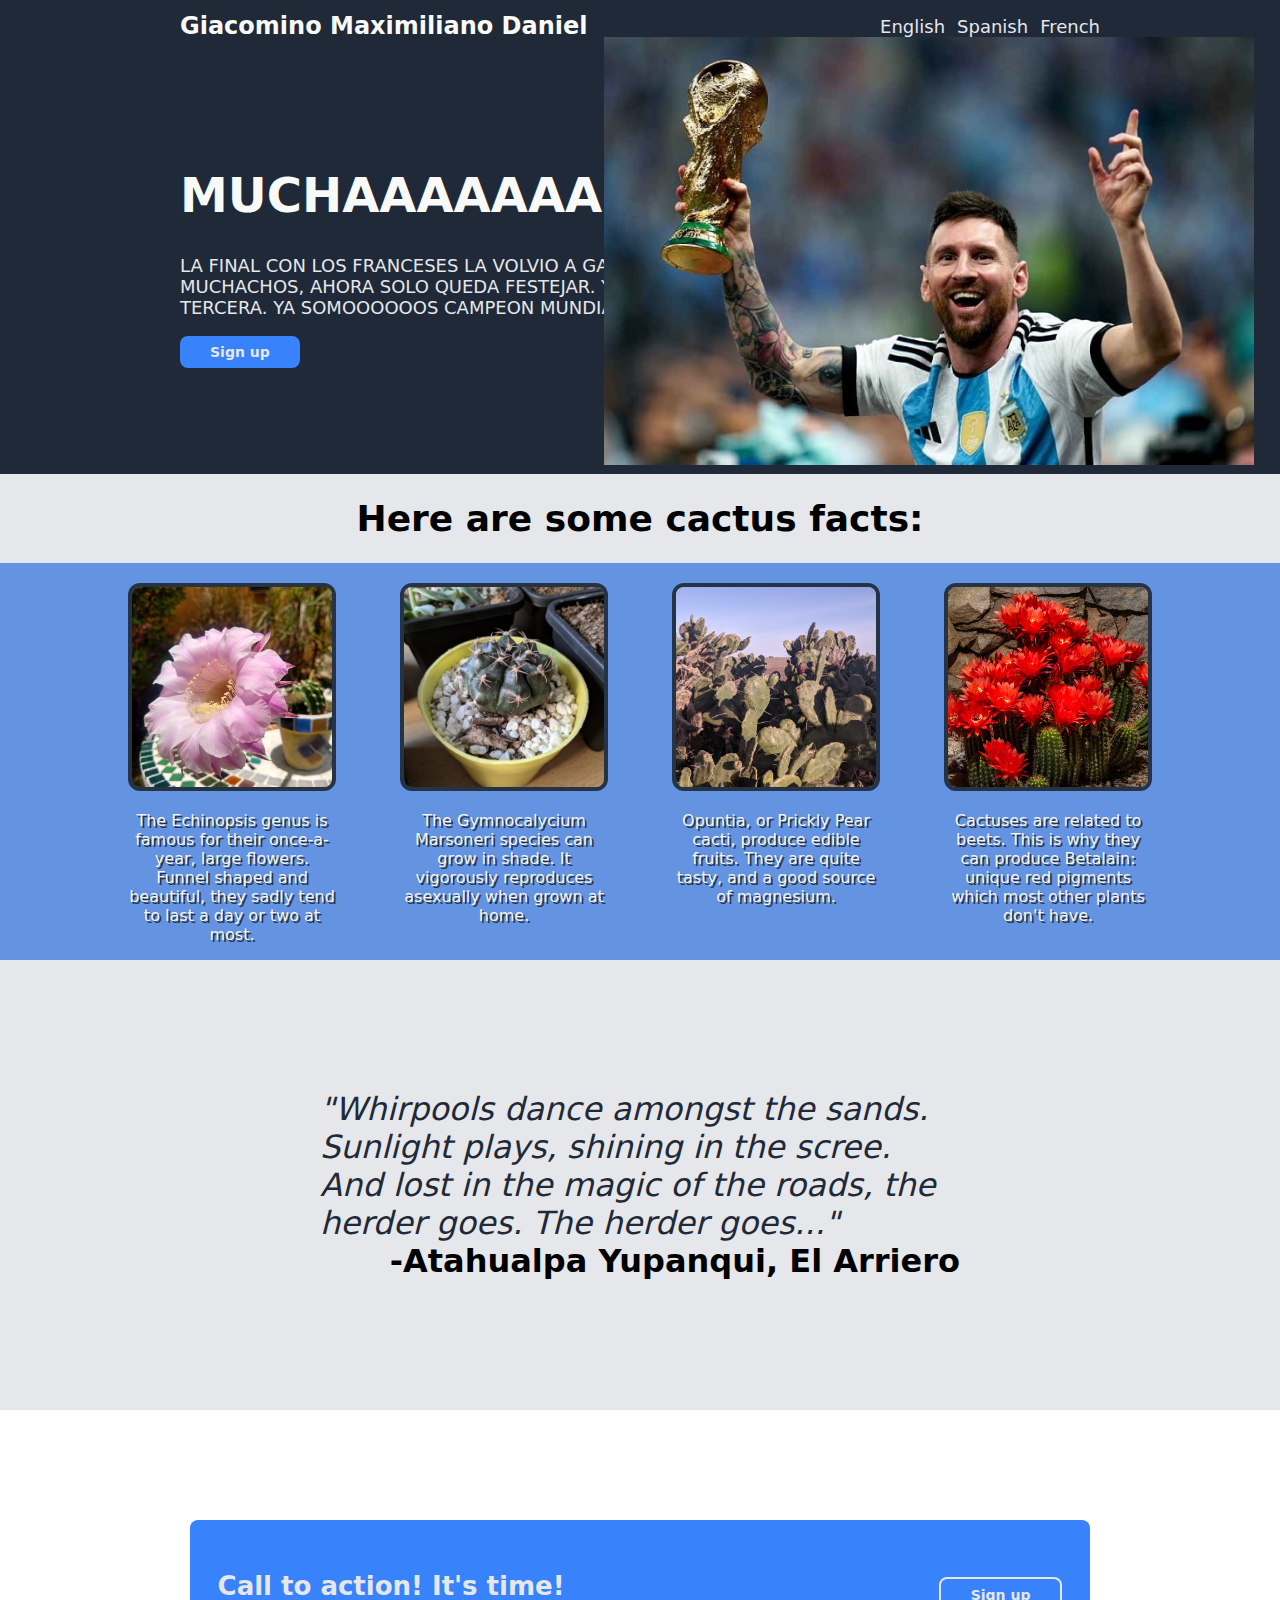
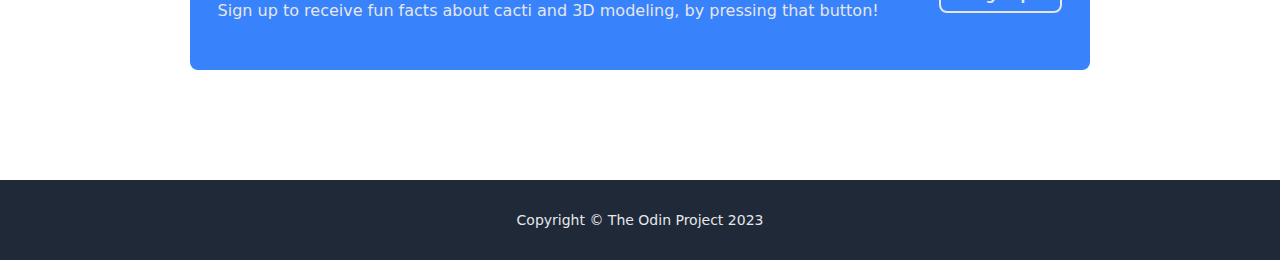
==== index-f.html @ 4cc12e5c "Add background to img and style changes" ====
<!DOCTYPE html>
<html lang="en">
<head>
    <meta charset="UTF-8">
    <meta name="viewport" content="width=device-width, initial-scale=1.0">
    <title>Landing Page</title>
    <link rel="stylesheet" href="style.css">
</head>
<body>
    <div class="top">
        <div class="header">
            <div class="header-logo">Giacomino Maximiliano Daniel</div>
            <ul>
                <li><a href="index.html">English</a></li>
                <li><a href="index-s.html">Spanish</a></li>
                <li><a href="index-f.html">French</a></li>
            </ul>
        </div>

        <div class="top-content">
            <div class="left">
                <h1>MUCHAAAAAAACHOS</h1>
                <p>LA FINAL CON LOS FRANCESES LA VOLVIO A GANAR PAPA. MUCHACHOS, AHORA SOLO QUEDA FESTEJAR. YA GANAMOS LA TERCERA. YA SOMOOOOOOS CAMPEON MUNDIAL...</p>
                <div class="button">Sign up</div>
            </div>
            <div class="right">
                <img src="images/messi.jpg" alt="El-Mas-Grande">
            </div>
        </div>
    </div>

    <div class="mid-top">
        <div class="header">Here are some cactus facts:</div>
        
        <div class="content">
            <div class="container">
                <div class="card" id="first-image"><img src="images/echinopsis.jpeg" alt="Echinopsis Flowering" class="horizontal-fix"></div>
                <p>The Echinopsis genus is famous for their once-a-year, large flowers. Funnel shaped and beautiful, they sadly tend to last a day or two at most.</p>
            </div>
            <div class="container">
                <div class="card"><img src="images/gymno.jpeg" alt="Gymnocalycium Cactus"></div>
                <p>The Gymnocalycium Marsoneri species can grow in shade. It vigorously reproduces asexually when grown at home.</p>
            </div>
            <div class="container">
                <div class="card"><img src="images/opuntia.jpeg" alt="Opuntia Cactus"></div>
                <p>Opuntia, or Prickly Pear cacti, produce edible fruits. They are quite tasty, and a good source of magnesium.</p>
            </div>
            <div class="container">
                <div class="card"><img src="images/beet-red.jpg" alt="Beet-red Coloring"></div>
                <p>Cactuses are related to beets. This is why they can produce Betalain: unique red pigments which most other plants don't have. </p>
            </div>
        </div>
    </div>

    <div class="mid-bottom">
        <div class="container">
            <div class="content">"Whirpools dance amongst the sands. Sunlight plays, shining in the scree. And lost in the magic of the roads, the herder goes. The herder goes..."</div>
            <div class="footer">-Atahualpa Yupanqui, El Arriero</div>
        </div>
    </div>

    <div class="bottom">
        <div class="container">
            <div class="left">
                <h3>Call to action! It's time!</h3>
                <p>Sign up to receive fun facts about cacti and 3D modeling, by pressing that button!</p>
            </div>
            <div class="right">Sign up</div>
        </div>
        <div class="footer">Copyright © The Odin Project 2023</div>
    </div>
</body>
</html>
---- style.css ----
body {
    /* border: 3px red solid; */
    font-family: system-ui, -apple-system, BlinkMacSystemFont, 'Segoe UI', Roboto, Oxygen, Ubuntu, Cantarell, 'Open Sans', 'Helvetica Neue', sans-serif;
    margin: 0;  
    padding: 0;
    /* height: 100vh; */
    display: flex;
    flex-direction: column;
}

.top,
.mid-top,
.mid-bottom,
.bottom {
    display: flex;
    flex: 1;
    flex-basis: 450px;
}

.top {
    /* border: 3px blue solid; */
    background-color: #1f2937;
    flex-direction: column;
    padding: 12px 180px;
    /* flex-basis: 450px; */
}

.header {
    display: flex;
    justify-content: space-between;
    align-items: center;
}

.header-logo {
    font-size: 24px;
    color: #F9FAF8;
    font-weight: 600;
}

.header ul {
    font-size: 18px;
    color: #e5e7eb;
    list-style: none;
    margin: 0;
    display: flex;
    gap: 12px;
}

.top-content {
    flex: 1;
    display: flex;
    justify-content: space-between;
    align-items: center;
    gap: 16px;
}

.top-content .left {
    flex-wrap: wrap;
    /* border:  solid red; */
    width: 650px;
    /* flex: 1; */
}

.top-content .left h1 {
    font-size: 48px;
    color: #F9FAF8;
}

.top-content .left p {
    font-size: 18px;
    color: #e5e7eb;
}

.top-content .left .button {
    background-color: #3882fc;
    color: #e5e7eb;
    font-size: 14px;
    font-weight: bold;
    border-radius: 8px;
    width: fit-content;
    padding: 8px 30px;
}

.top-content .right {
    /* border: 3px yellow solid; */
    background-color: #3d475c;
    display: flex;
    /* flex-basis: 50%; */
    justify-content: center;
    align-items: center;
    flex-grow: 0;
    height: 370px;
    width: 370px;
    border-radius: 50%;
}

.top-content .right img {
    width: 650px;
    height: auto;
    margin-right: 50px;
}

.mid-top {
    /* border: 3px green solid; */
    display: flex;
    flex-direction: column;
    align-items: center;
}

.mid-top .header {
    font-size: 36px;
    font-weight: 800;
    padding: 24px 0 24px;
    background-color: #e5e7eb;
    width: 100%;
    justify-content: center;
}

.mid-top .content {
    /* border: 2px red solid; */
    background-color: #6393e1;
    display: flex;
    flex-direction: row;
    justify-content: center;
    flex-shrink: 1;
    flex-grow: 1;
    text-align: center;
    min-width: 100%;
    gap: 64px;
}

.mid-top .content .container {
    /* border: green 3px solid; */
    display: flex;
    flex-direction: column;
    justify-content: flex-start;
    padding-top: 20px;
    align-items: center;
    flex-basis: 200px;
}

.mid-top .content img {
    height: 200px;
    width: 200px;
    object-fit: cover;
    border: 4px solid #263345;
    border-radius: 12px;
    /* object-position: 0px 0; */
}

.mid-top .content .horizontal-fix {
    height: 200px;
    width: 200px;
    object-fit: cover;
    border: 4px solid #263345;
    border-radius: 12px;
    object-position: 0px 0;
}

.mid-top .content p {
    /* border: 4px solid #657392; */
    display: flex;
    flex-wrap: wrap;
    max-width: 275px;
    flex: 1;
    text-align: center;
    width: fit-content;
    color: whitesmoke;
    text-shadow: 2px 2px #263345;
}


.mid-bottom {
    /* border: 3px yellow solid; */
    display: flex;
    /* flex-direction: column; */
    background-color: #e5e7eb;
    justify-content: center;
    align-items: center;
}

.mid-bottom .container {
    /* border: 2px green solid; */
    display: flex;
    flex-direction: column;
    margin-left: 25%;
    margin-right: 25%;
}

.mid-bottom .content {
    /* border: #3882fc 4px solid; */
    display: flex;
    max-width: 1000px;
    flex-wrap: wrap;
    flex: 0 1 auto;
    font-size: 32px;
    font-style: italic;
    font-weight: lighter;
    color: #1f2937;
}

.mid-bottom .footer {
    /* border: 3px yellow solid; */
    align-self: self-end;
    font-size: 32px;
    font-weight: bold;
}

.bottom {
    /* border: 3px orange solid; */
    display: flex;
    flex-direction: column;
    justify-content: space-between;
    align-items: center;
}

.bottom .container {
    margin: auto;
    border-radius: 8px;
    background-color: #3882fc;
    display: flex;
    width: 900px;
    flex: 0 1 150px;
    justify-content: center;
    align-items: center;
    color: #e5e7eb;
    gap: 60px;
}

.bottom .right {
    border: #e5e7eb 2px solid;
    padding: 8px 30px;
    border-radius: 8px;
    font-size: 14px;
    font-weight: bold;
}

.bottom .left {
    /* border: #1f2937 2px solid; */
    display: flex;
    flex-direction: column;
    justify-content: center;
}

.bottom .left h3 {
    font-size: 26px;
    margin: 0px;
}

.bottom .left p {
    margin: 0px;
}

.bottom .footer {
    /* border: 3px orange solid; */
    display: flex;
    background-color: #1f2937;
    flex-basis: 80px;
    width: 100%;
    color: #e5e7eb;
    justify-content: center;
    align-items: center;
    font-size: 14px;
}
 
a {
    text-decoration: none;
    font-size: 18px;
    color: #e5e7eb;
}

a:hover, a:active {
    background-color: #263345;
    color: #3882fc;
  }
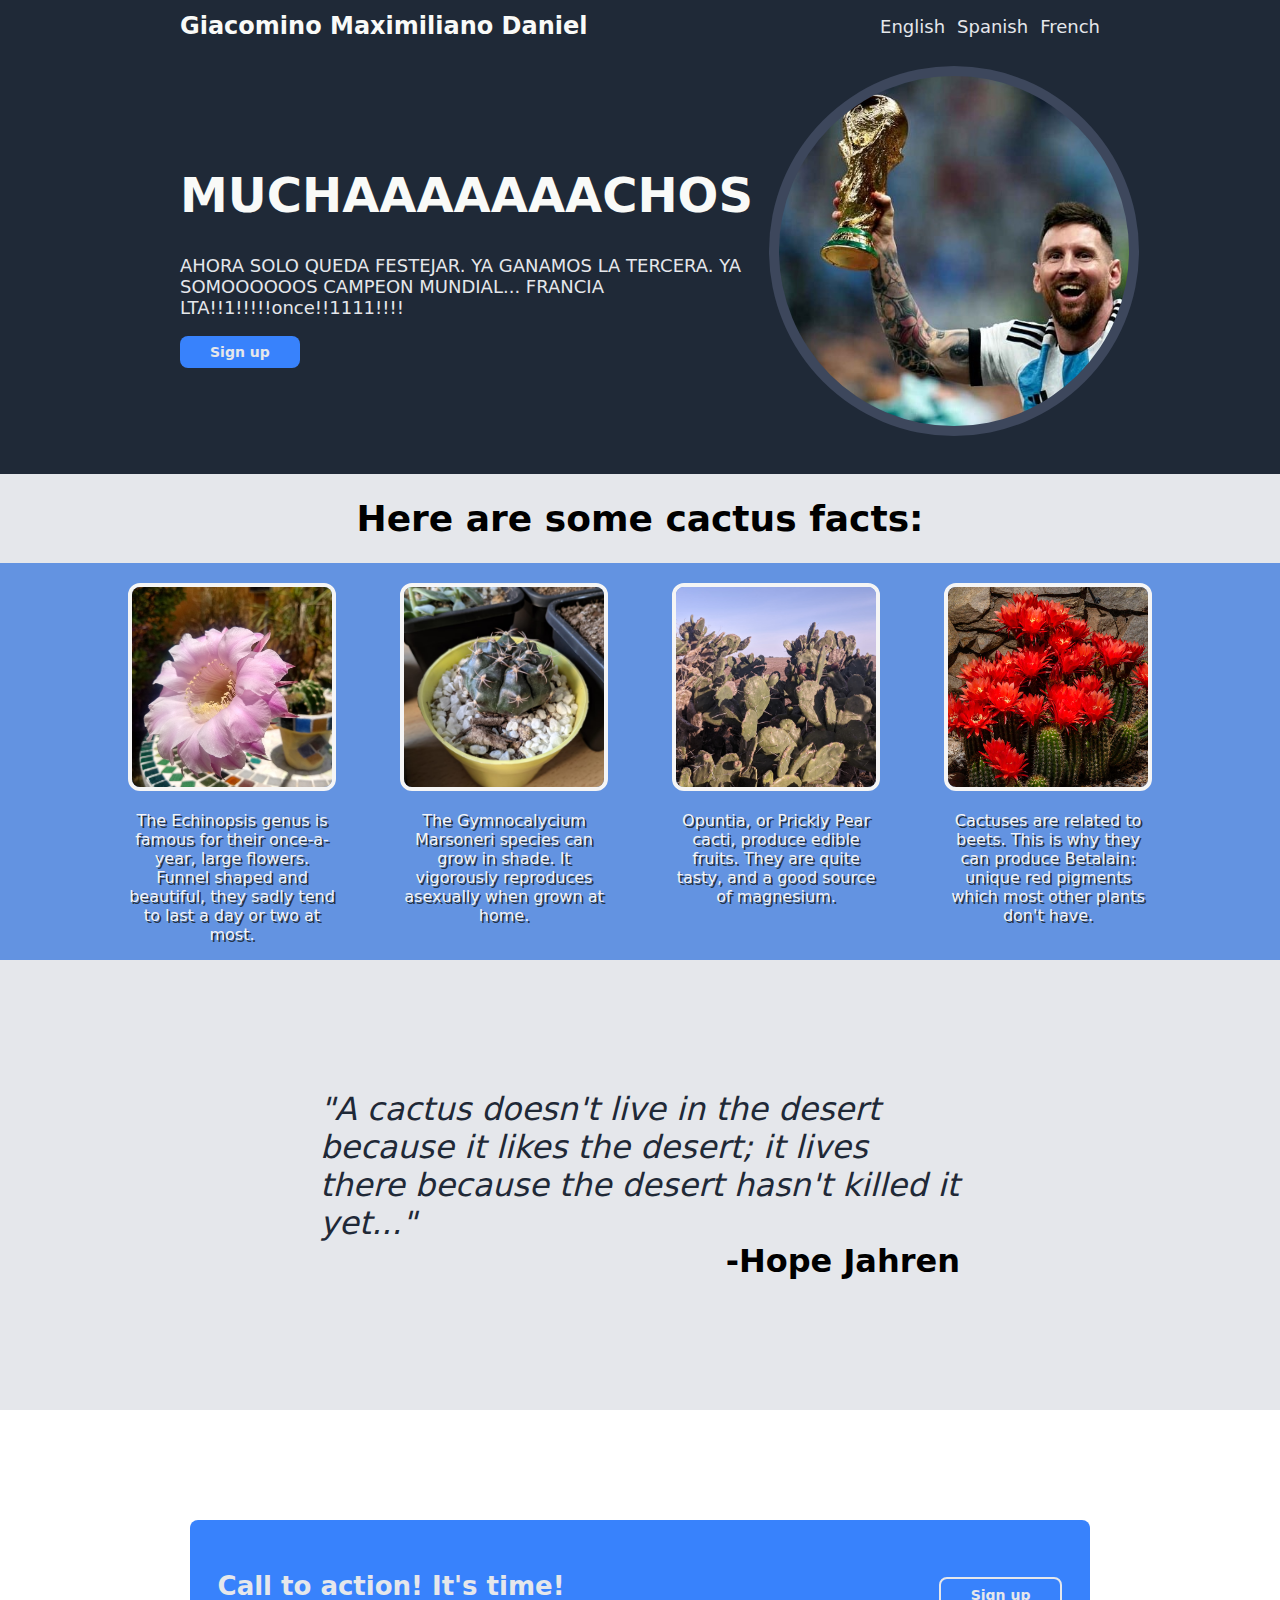
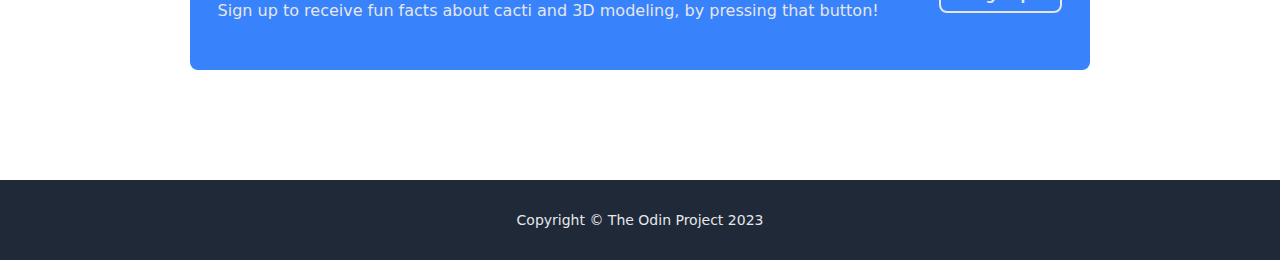
==== commit 2f8daf7c: "Fix messi image, updates to cacti section" ====
--- a/index-f.html
+++ b/index-f.html
@@ -20,11 +20,11 @@
         <div class="top-content">
             <div class="left">
                 <h1>MUCHAAAAAAACHOS</h1>
-                <p>LA FINAL CON LOS FRANCESES LA VOLVIO A GANAR PAPA. MUCHACHOS, AHORA SOLO QUEDA FESTEJAR. YA GANAMOS LA TERCERA. YA SOMOOOOOOS CAMPEON MUNDIAL...</p>
+                <p>AHORA SOLO QUEDA FESTEJAR. YA GANAMOS LA TERCERA. YA SOMOOOOOOS CAMPEON MUNDIAL... FRANCIA LTA!!1!!!!!once!!1111!!!!</p>
                 <div class="button">Sign up</div>
             </div>
             <div class="right">
-                <img src="images/messi.jpg" alt="El-Mas-Grande">
+                <img id="messi" src="images/messi.jpg" alt="El-Mas-Grande">
             </div>
         </div>
     </div>
@@ -54,8 +54,8 @@
 
     <div class="mid-bottom">
         <div class="container">
-            <div class="content">"Whirpools dance amongst the sands. Sunlight plays, shining in the scree. And lost in the magic of the roads, the herder goes. The herder goes..."</div>
-            <div class="footer">-Atahualpa Yupanqui, El Arriero</div>
+            <div class="content">"A cactus doesn't live in the desert because it likes the desert; it lives there because the desert hasn't killed it yet..."</div>
+            <div class="footer">-Hope Jahren</div>
         </div>
     </div>
 
--- a/style.css
+++ b/style.css
@@ -143,7 +143,7 @@
     height: 200px;
     width: 200px;
     object-fit: cover;
-    border: 4px solid #263345;
+    border: 4px solid whitesmoke;
     border-radius: 12px;
     /* object-position: 0px 0; */
 }
@@ -152,7 +152,7 @@
     height: 200px;
     width: 200px;
     object-fit: cover;
-    border: 4px solid #263345;
+    border: 4px solid whitesmoke;
     border-radius: 12px;
     object-position: 0px 0;
 }
@@ -272,4 +272,13 @@
 a:hover, a:active {
     background-color: #263345;
     color: #3882fc;
-  }+  }
+
+#messi {
+    width: 350px;
+    height: 350px;
+    object-fit: cover;
+    object-position: 3%;
+    border-radius: 50%;
+    margin-left: 50px;
+}